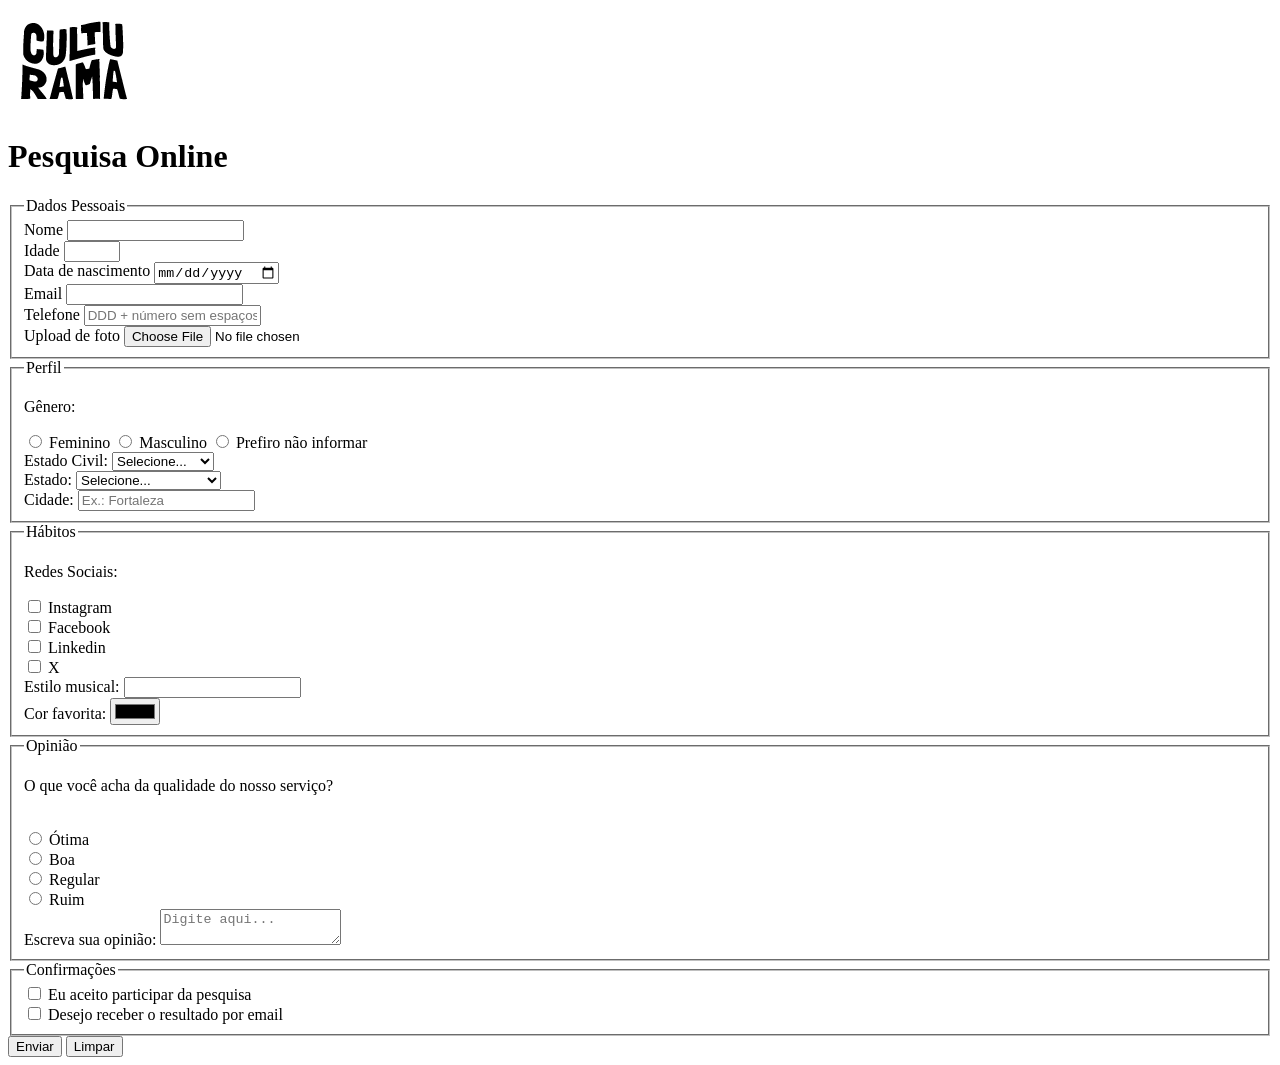
==== index.html @ b85423ac "Adiciona a logo" ====
<!DOCTYPE html>
<html lang="pt-br">
<head>
    <meta charset="UTF-8">
    <meta name="viewport" content="width=device-width, initial-scale=1.0">
    <link rel="icon" href="culturama-favico.png">
    <title>Pesquisa Culturama</title>
</head>
<body>
    <header>
        <img src="img/logo-culturama.png" alt="logo culturama">
        <h1>Pesquisa Online</h1>
    </header>

    <section>
        <form action="" method="get">
            <fieldset>
                <legend>Dados Pessoais</legend>
                <label for="name">Nome</label>
                <input id="name" type="text" name="userName" required>
                <br>
                <label for="age">Idade</label>
                <input id="age" type="number" name="userAge" min="12" max="100" required>
                <br>
                <label for="birthDate">Data de nascimento</label>
                <input id="birthDate" type="date" name="userBirthDate">
                <br>
                <label for="email">Email</label>
                <input id="email" type="email" name="userEmail" required>
                <br>
                <label for="phoneNumber">Telefone</label>
                <input id="phoneNumber" type="tel" name="userPhoneNumber" pattern="[0-9]{11}" placeholder="DDD + número sem espaços ou hífen">
                <br>
                <label for="image">Upload de foto</label>
                <input id="image" type="file" accept="image/*" name="userImage">
                <br>
            </fieldset>
            
             <fieldset>
                <legend>Perfil</legend>

                <p>Gênero:</p>
                <input id="fem" type="radio" name="userGender" value="Feminino">
                <label for="fem">Feminino</label>

                <input id="masc" type="radio" name="userGender" value="Masculino">
                <label for="masc">Masculino</label>

                <input id="notInformed" type="radio" name="userGender" value="notInformed">
                <label for="notInformed">Prefiro não informar</label>
                <br>

                <label for="maritalStatus">Estado Civil:</label>
                <select id="maritalStatus" name="userMaritalStatus">
                    <option value="notInformed">Selecione...</option>
                    <option value="casado(a)">Casado(a)</option>
                    <option value="solteiro(a)">Solteiro(a)</option>
                    <option value="divorciado(a)">Divorciado(a)</option>
                    <option value="viuvo(a)">Viúvoo(a)</option>
                </select>
                <br>
                <label for="state">Estado:</label>
                <select id="state" name="userState" required>
                    <option value="">Selecione...</option>
                    <option value="AC">Acre</option>
                    <option value="AL">Alagoas</option>
                    <option value="AP">Amapá</option>
                    <option value="AM">Amazonas</option>
                    <option value="BA">Bahia</option>
                    <option value="CE">Ceará</option>
                    <option value="DF">Distrito Federal</option>
                    <option value="ES">Espírito Santo</option>
                    <option value="GO">Goiás</option>
                    <option value="MA">Maranhão</option>
                    <option value="MT">Mato Grosso</option>
                    <option value="MS">Mato Grosso do Sul</option>
                    <option value="MG">Minas Gerais</option>
                    <option value="PA">Pará</option>
                    <option value="PB">Paraíba</option>
                    <option value="PR">Paraná</option>
                    <option value="PE">Pernambuco</option>
                    <option value="PI">Piauí</option>
                    <option value="RJ">Rio de Janeiro</option>
                    <option value="RN">Rio Grande do Norte</option>
                    <option value="RS">Rio Grande do Sul</option>
                    <option value="RO">Rondônia</option>
                    <option value="RR">Roraima</option>
                    <option value="SC">Santa Catarina</option>
                    <option value="SP">São Paulo</option>
                    <option value="SE">Sergipe</option>
                    <option value="TO">Tocantins</option>
                </select>
                <br>
                <label for="city">Cidade:</label>
                <input id="city" type="text" name="userCity" autocomplete="address-level2" placeholder="Ex.: Fortaleza">


            </fieldset>

            <fieldset>
                <legend>Hábitos</legend>
                <p>Redes Sociais:</p>
                <input id="instagram" type="checkbox" name="social" value="instagram">
                <label for="instagram">Instagram</label>
                <br>
                <input id="facebook" type="checkbox" name="social" value="facebook">
                <label for="facebook">Facebook</label>
                <br>
                <input id="linkedin" type="checkbox" name="social" value="linkedin">
                <label for="linkedin">Linkedin</label>
                <br>
                <input id="x" type="checkbox" name="social" value="x">
                <label for="x">X</label>
                <br>
                <label for="musicStyle">Estilo musical: </label>
                <input list="styleTypes" id="musicStyle" name="userMusicStyle" type="text">
                <datalist id="styleTypes">
                    <option value="Pop">
                    <option value="Rock">
                    <option value="Sertanejo">
                    <option value="Funk">
                    <option value="Clássica">
                    <option value="Jazz">
                    <option value="Eletrônica">
                    <option value="Hip Hop">
                    <option value="MPB">
                </datalist>
                <br>
                <label for="favoriteColor">Cor favorita: </label>
                <input type="color" name="userFavoriteColor" id="favoriteColor">
            </fieldset>

            <fieldset>
                <legend>Opinião</legend>
                <p>O que você acha da qualidade do nosso serviço?</p>
                <br>
                <input type="radio" id="otimo" name="userServiceOpinion" value="otima">
                <label for="otimo">Ótima</label><br>
                <input type="radio" id="boa" name="userServiceOpinion" value="boa">
                <label for="boa">Boa</label><br>
                <input type="radio" id="regular" name="userServiceOpinion" value="regular">
                <label for="regular">Regular</label><br>
                <input type="radio" id="ruim" name="userServiceOpinion" value="ruim">
                <label for="ruim">Ruim</label><br>

                <label for="comment">Escreva sua opinião: </label>
                <textarea id="comment" name="userComment" placeholder="Digite aqui..."></textarea>
            </fieldset>

            <fieldset>
                <legend>Confirmações</legend>

                <input type="checkbox" name="userLgpd" id="userLgpdTerm" value="accepted" required>
                <label for="userLgpdTerm">Eu aceito participar da pesquisa</label>
                <br>
                <input type="checkbox" name="userGetResults" id="getResult" value="accepted">
                <label for="userLgpdTerm">Desejo receber o resultado por email</label>
                <br>
            </fieldset>

            <button type="submit">Enviar</button>
            <button type="reset">Limpar</button>
        </form>
    </section>
</body>
</html>
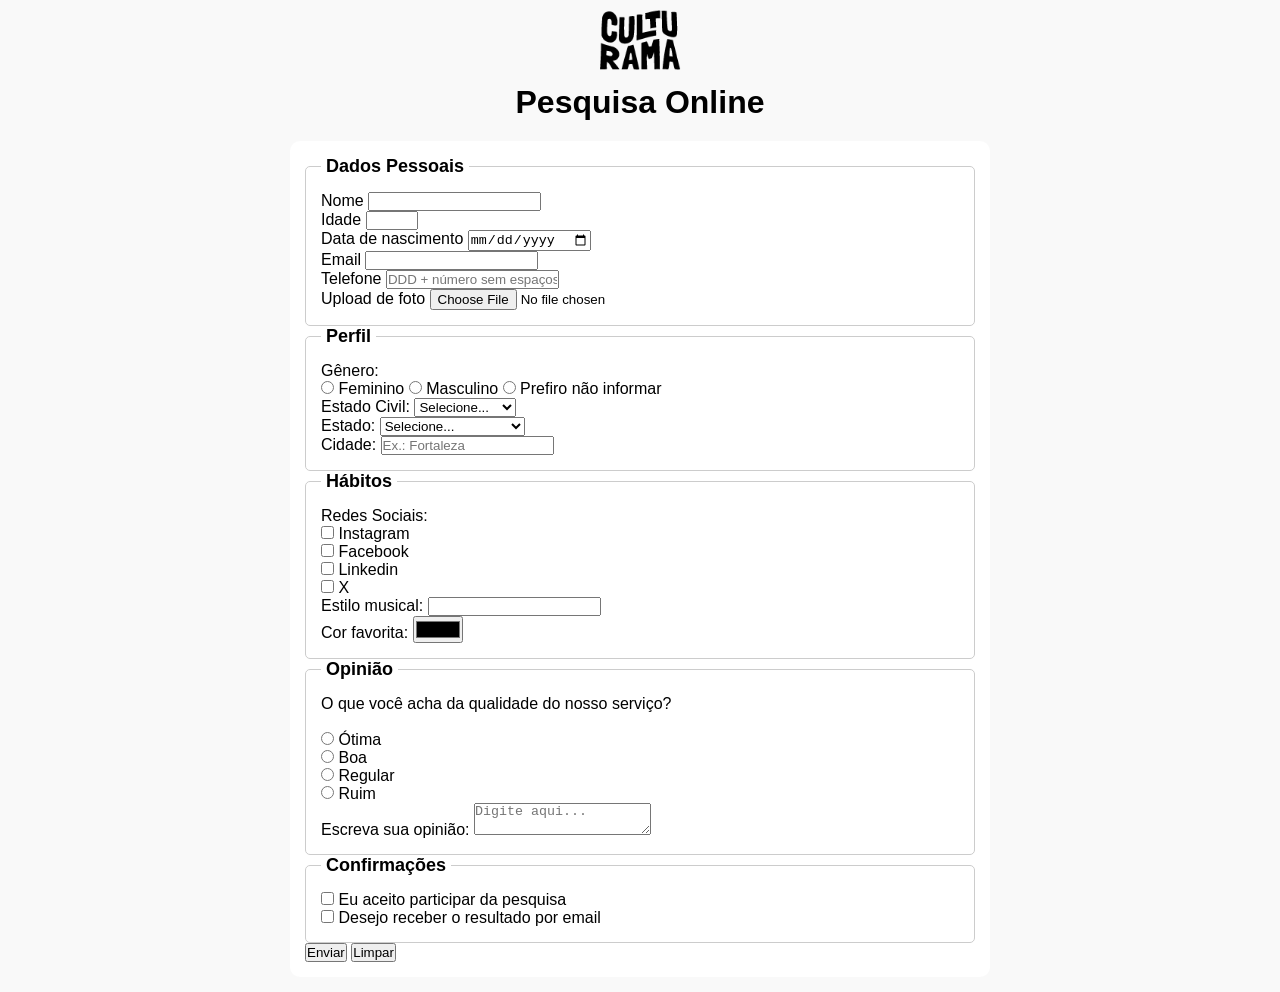
==== commit 12272bcd: "Adiciona estilos iniciais" ====
--- a/index.html
+++ b/index.html
@@ -4,10 +4,15 @@
     <meta charset="UTF-8">
     <meta name="viewport" content="width=device-width, initial-scale=1.0">
     <link rel="icon" href="culturama-favico.png">
+    <link rel="preconnect" href="https://fonts.googleapis.com">
+    <link rel="preconnect" href="https://fonts.gstatic.com" crossorigin>
+    <link href="https://fonts.googleapis.com/css2?family=Fjalla+One&family=Work+Sans&display=swap" rel="stylesheet">
+    <link rel="stylesheet" href="css/style.css">
     <title>Pesquisa Culturama</title>
 </head>
 <body>
-    <header>
+    <main>
+            <header>
         <img src="img/logo-culturama.png" alt="logo culturama">
         <h1>Pesquisa Online</h1>
     </header>
@@ -162,5 +167,7 @@
             <button type="reset">Limpar</button>
         </form>
     </section>
+    </main>
+
 </body>
 </html>
--- a/css/style.css
+++ b/css/style.css
@@ -0,0 +1,48 @@
+* {
+    margin: 0;
+    padding: 0;
+    box-sizing: border-box;
+}
+
+body{
+    background-color: #f9f9f9;
+    font-family: "Work Sans", sans-serif;
+}
+
+main{
+    width: 100%;
+    max-width: 700px;
+    margin: 0 auto;
+}
+
+header{
+    text-align: center;
+    margin-bottom: 20px;
+}
+
+img{
+    width: 100px;
+}
+
+h1{
+    font-family: "Fjalla One", sans-serif;
+}
+
+form{
+    background-color: #ffffff;
+    padding: 15px;
+    border-radius: 10px;
+    margin-bottom: 15px;
+}
+
+fieldset{
+    padding: 15px;
+    border: 1px solid #cccccc;
+    border-radius: 5px;
+}
+
+legend{
+    font-weight: bold;
+    font-size: 18px;
+    padding: 0 5px;
+}
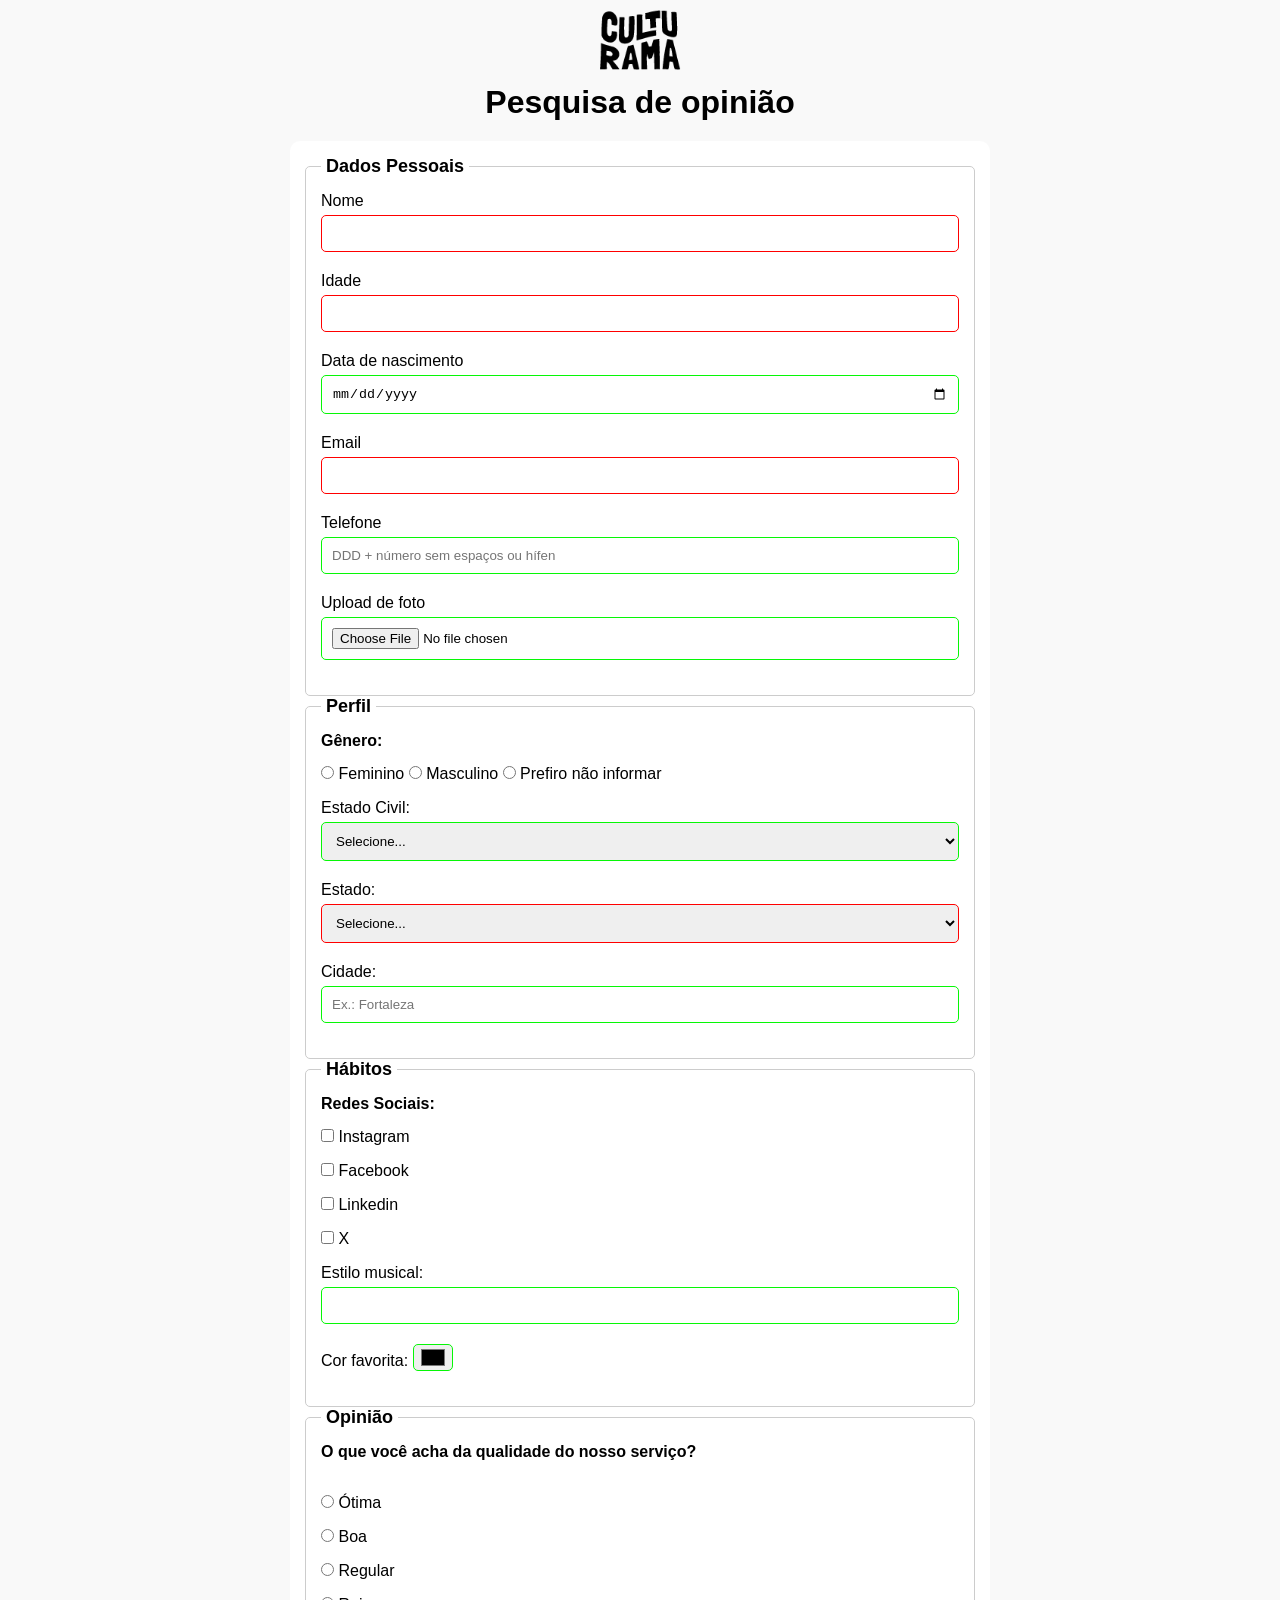
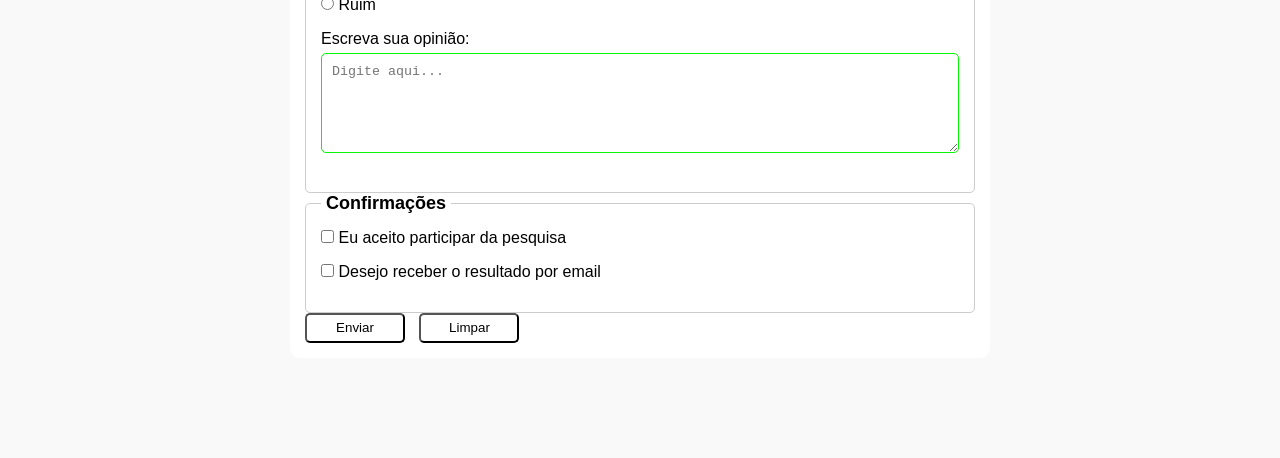
==== commit 4db29d61: "Adiciona estilo de validacao" ====
--- a/index.html
+++ b/index.html
@@ -14,7 +14,7 @@
     <main>
             <header>
         <img src="img/logo-culturama.png" alt="logo culturama">
-        <h1>Pesquisa Online</h1>
+        <h1>Pesquisa de opinião</h1>
     </header>
 
     <section>
--- a/css/style.css
+++ b/css/style.css
@@ -32,7 +32,7 @@
     background-color: #ffffff;
     padding: 15px;
     border-radius: 10px;
-    margin-bottom: 15px;
+    margin-bottom: 100px;
 }
 
 fieldset{
@@ -45,4 +45,68 @@
     font-weight: bold;
     font-size: 18px;
     padding: 0 5px;
-}+}
+
+label{
+    display: inline-block;
+    margin-bottom: 5px;
+}
+
+p{
+    margin-bottom: 15px;
+    font-weight: bold;
+}
+
+input, select, textarea{
+    width: 100%;
+    padding: 10px;
+    margin-bottom: 20px;
+    border: 1px solid #cccccc;
+    border-radius: 5px;
+}
+
+textarea{
+    min-height: 100px;
+}
+
+input[type="radio"], 
+input[type="checkbox"]{
+    width: auto;
+}
+
+input[type="color"]{
+    width: 40px;
+    padding: 0 5px;
+}
+
+input:invalid, 
+select:invalid,
+textarea:invalid{
+    border-color: red;
+}
+
+input:valid, 
+select:valid,
+textarea:valid{
+    border-color: rgb(6, 247, 6);
+}
+
+button{
+    width: 100px;
+    height: 30px;
+    margin-right: 10px;
+    background-color: #ffffff;
+    border-radius: 5px;
+    cursor: pointer;
+}
+
+button[type="submit"]:hover{
+    background-color: green;
+    color: #ffffff;
+}
+
+button[type="reset"]:hover{
+    background-color: orangered;
+    color: #ffffff;
+}
+
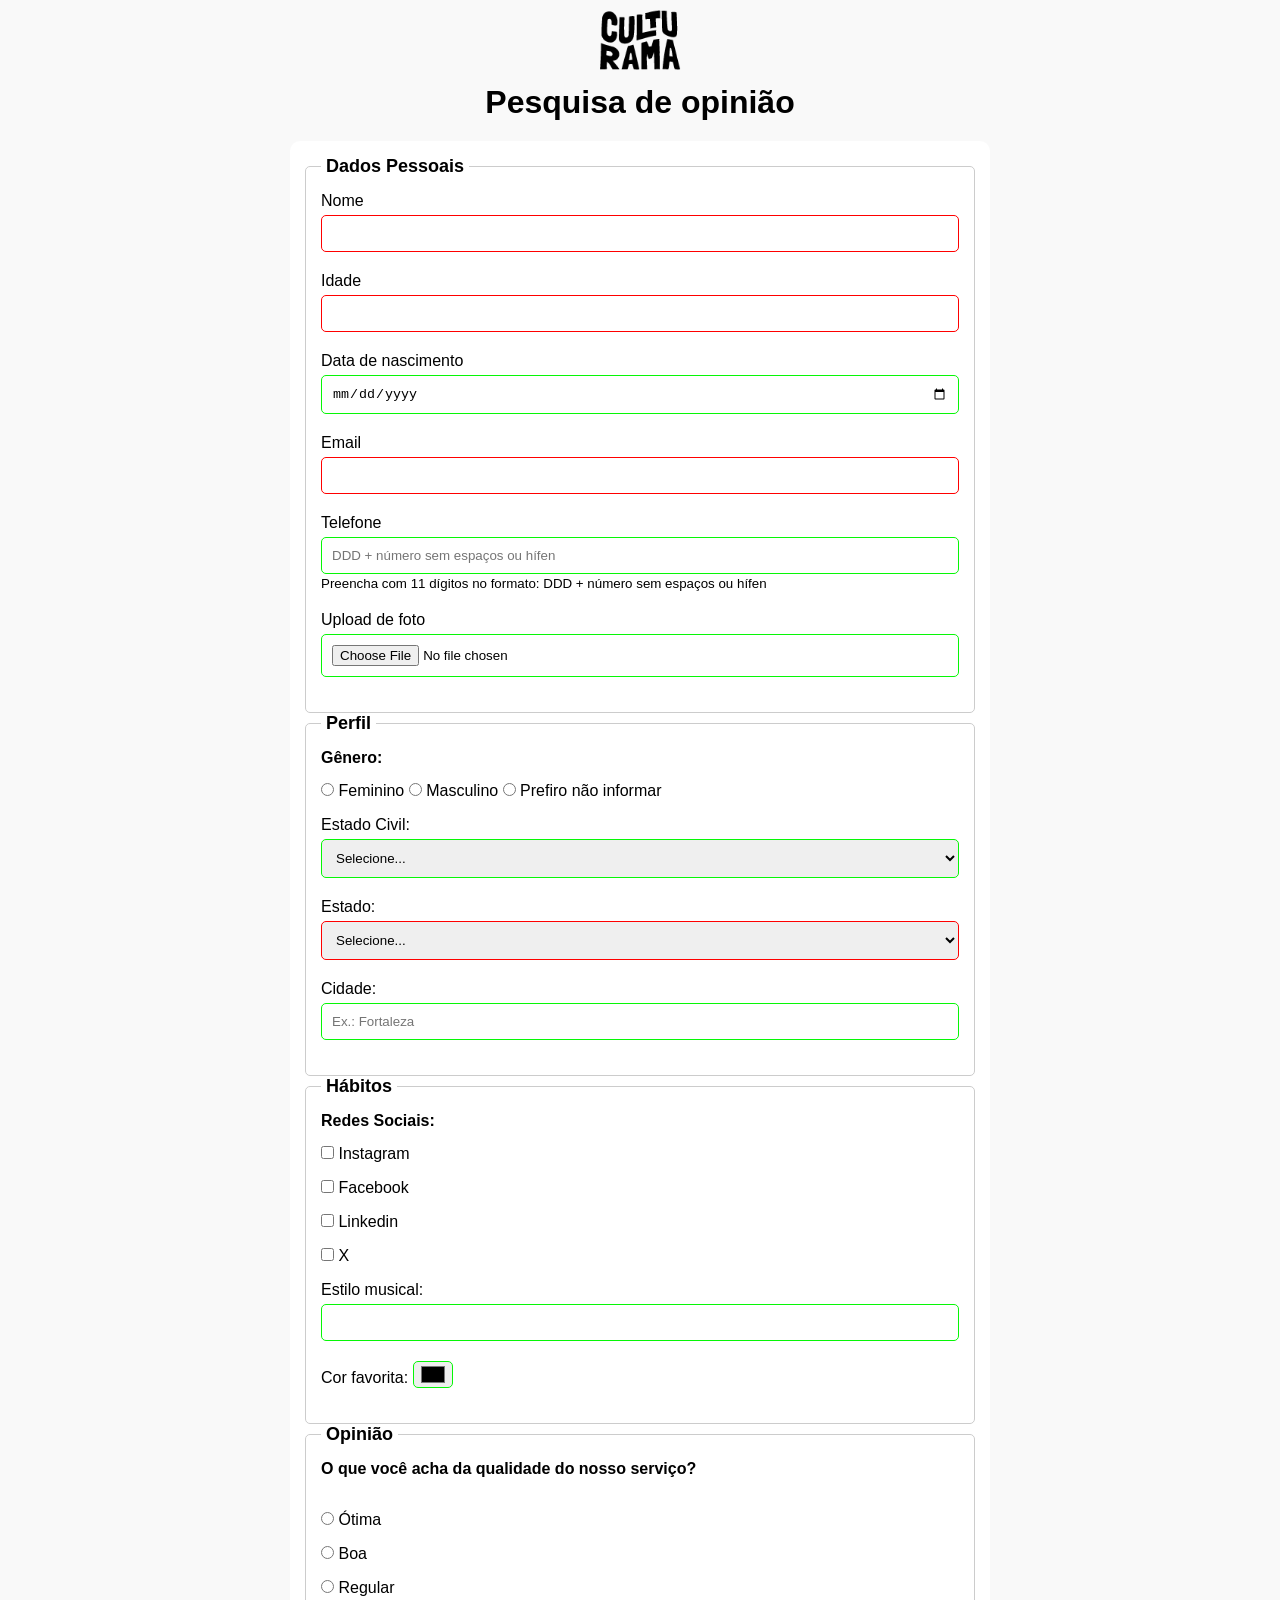
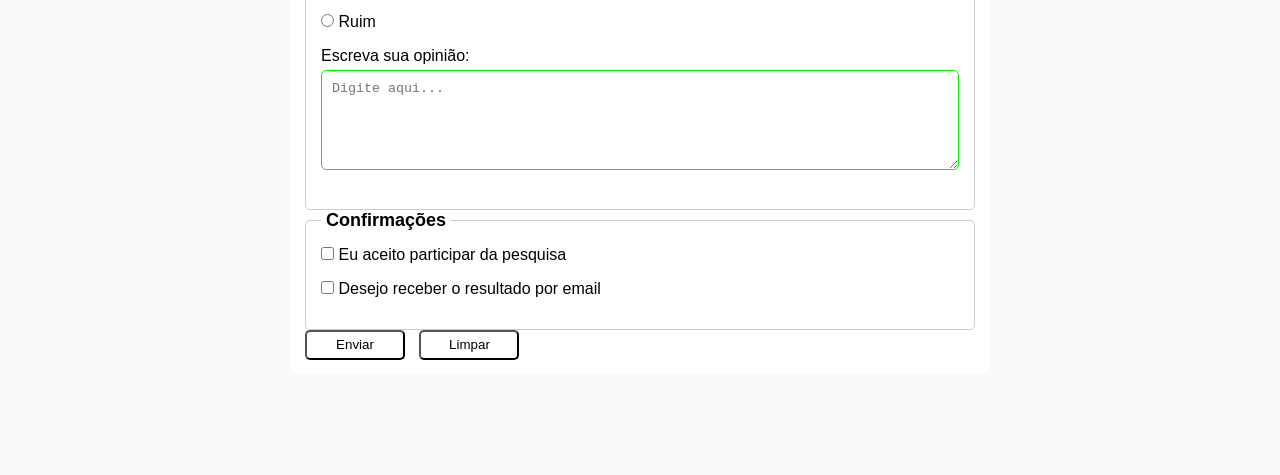
==== commit ca184f22: "adiciona aria ao campo de telefone" ====
--- a/index.html
+++ b/index.html
@@ -18,7 +18,7 @@
     </header>
 
     <section>
-        <form action="" method="get">
+        <form action="sucesso.html" method="get">
             <fieldset>
                 <legend>Dados Pessoais</legend>
                 <label for="name">Nome</label>
@@ -34,7 +34,8 @@
                 <input id="email" type="email" name="userEmail" required>
                 <br>
                 <label for="phoneNumber">Telefone</label>
-                <input id="phoneNumber" type="tel" name="userPhoneNumber" pattern="[0-9]{11}" placeholder="DDD + número sem espaços ou hífen">
+                <input id="phoneNumber" type="tel" name="userPhoneNumber" pattern="[0-9]{11}" placeholder="DDD + número sem espaços ou hífen" aria-describedby="phoneHelp">
+                <small id="phoneHelp">Preencha com 11 dígitos no formato: DDD + número sem espaços ou hífen</small>
                 <br>
                 <label for="image">Upload de foto</label>
                 <input id="image" type="file" accept="image/*" name="userImage">
--- a/css/style.css
+++ b/css/style.css
@@ -26,6 +26,7 @@
 
 h1{
     font-family: "Fjalla One", sans-serif;
+    text-align: center;
 }
 
 form{
@@ -55,6 +56,15 @@
 p{
     margin-bottom: 15px;
     font-weight: bold;
+}
+
+input[type="tel"]{
+    margin-bottom: 0;
+}
+
+small{
+    margin-bottom: 20px;
+    display: inline-block;
 }
 
 input, select, textarea{
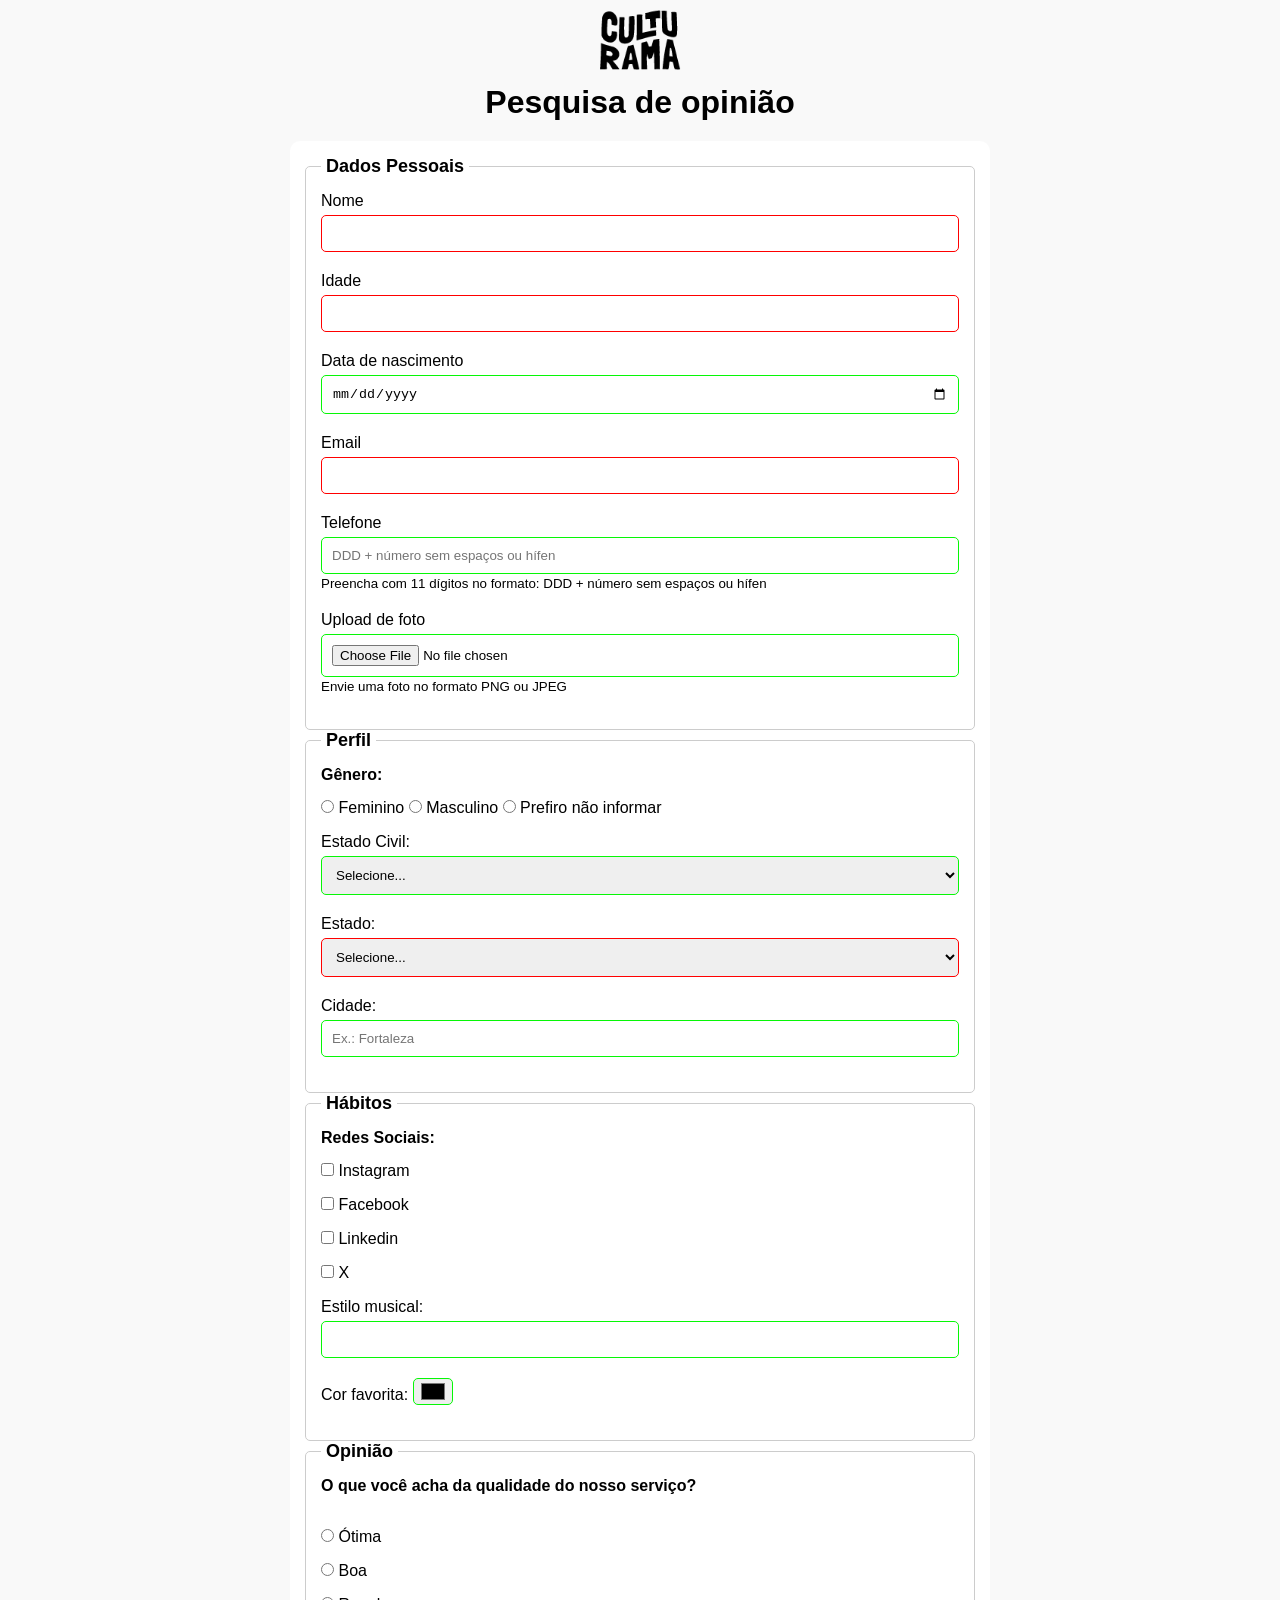
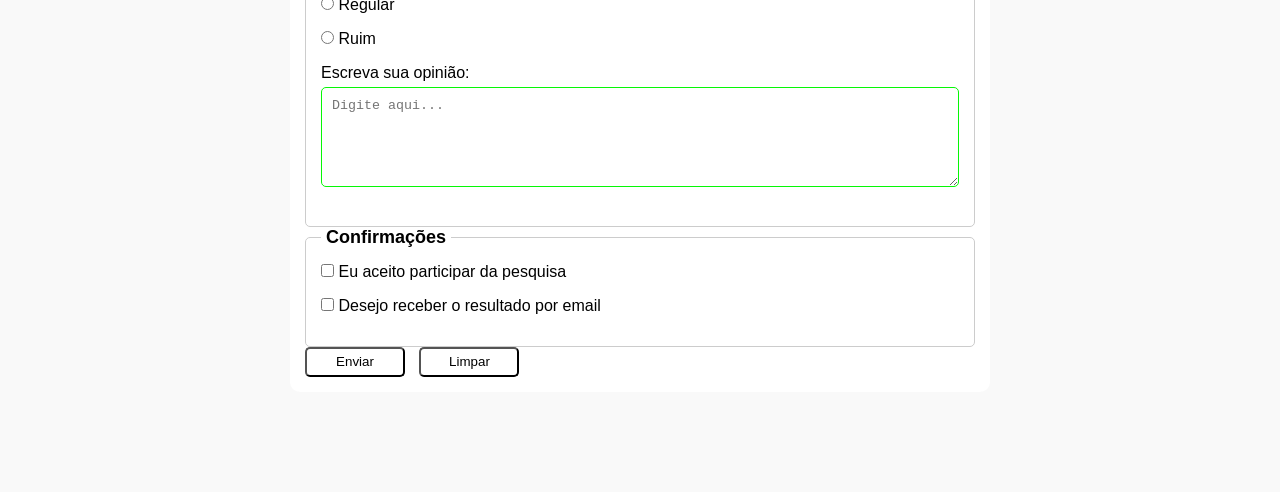
==== commit 43f5dd2b: "adiciona aria ao campo de upload de foto" ====
--- a/index.html
+++ b/index.html
@@ -38,7 +38,8 @@
                 <small id="phoneHelp">Preencha com 11 dígitos no formato: DDD + número sem espaços ou hífen</small>
                 <br>
                 <label for="image">Upload de foto</label>
-                <input id="image" type="file" accept="image/*" name="userImage">
+                <input id="image" type="file" accept="image/*" name="userImage" aria-describedby="imageHelp">
+                <small id="imageHelp">Envie uma foto no formato PNG ou JPEG</small>
                 <br>
             </fieldset>
             
--- a/css/style.css
+++ b/css/style.css
@@ -58,7 +58,8 @@
     font-weight: bold;
 }
 
-input[type="tel"]{
+input[type="tel"],
+input[type="file"]{
     margin-bottom: 0;
 }
 
